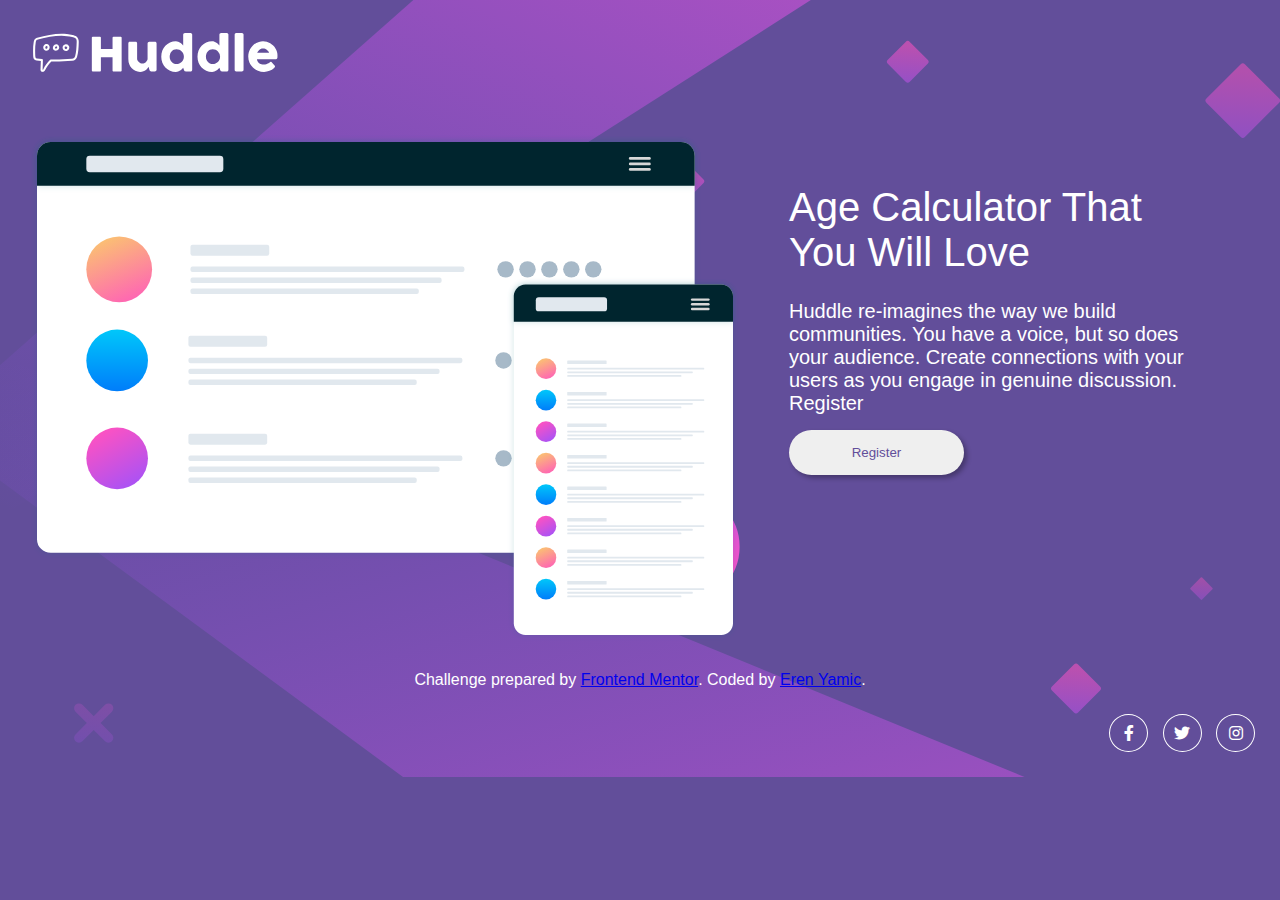
==== landing-page-with-single-introductory-section-master/index.html @ e72d71b5 "main page" ====
<!DOCTYPE html>
<html lang="en">
<head>
  <meta charset="UTF-8">
  <meta name="viewport" content="width=device-width, initial-scale=1.0"> <!-- displays site properly based on user's device -->
  <link rel="icon" type="image/png" sizes="32x32" href="./images/favicon-32x32.png">
  <link rel="stylesheet" href="style.css">
  <link rel="stylesheet" href="https://cdnjs.cloudflare.com/ajax/libs/font-awesome/6.0.0/css/all.min.css">
  <title>Group 2 Project - Age calculator landing page</title>
</head>
<body>

  
    <img src="images/logo.svg" alt="None" id="logo">
    <div class="div1"><img src="images/illustration-mockups.svg" alt="None" id="mockup">
      <p class="content1"><span class="span1">Age Calculator That You Will Love</span>
  
        Huddle re-imagines the way we build communities. You have a voice, but so does your audience. 
        Create connections with your users as you engage in genuine discussion. 
      
        Register
        <button id="btn1">
          Register
        </button>
      </p>
      
      </div>
      
  

  <!-- Project credits -->
  <footer>
    <div class="attribution">
      Challenge prepared by <a href="https://www.frontendmentor.io?ref=challenge" target="_blank">Frontend Mentor</a>.
      Coded by <a href="#">Eren Yamic</a>.
    </div>
    
    <div id="fdiv">
      <i class="fa-brands fa-facebook-f"></i>
      <i class="fa-brands fa-twitter"></i>
      <i class="fa-brands fa-instagram"></i>
    </div>
  </footer>
</body>
</html>
---- landing-page-with-single-introductory-section-master/style.css ----
* {
    margin: 0;
    padding: 0;
}

body {
    background-image: url("images/bg-desktop.svg");
    background-color: #624E9A;
    background-repeat: no-repeat;
        background-size: cover;
}

#logo {
    display: block;
    margin: 20px;
}

.div1 {
    display: flex;
    flex-direction: row;
    padding: 30px;
}

.content1 {
    font-size: 20px;
    color: white;
    margin: 50px;
    font-family: sans-serif;
}

.span1 {
    font-weight: 300;
    font-size: 40px;
    display: block;
    margin-bottom: 25px;
}

#btn1 {
    padding: 15px;
    border-radius: 30px;
    display: block;
    margin-top: 15px;
    width: 175px;
    color: #624E9A;
    border: none;
    box-shadow: 3px 3px 5px rgba(0, 0, 0, 0.3);
}

#btn1:hover {
    background-color: #EE82EE;
    cursor: pointer;
    color: white;
    transition: .5s;
}

footer {
    text-align: center;
    color: white;
    font-family: sans-serif;
}

#fdiv {
    float: right;
    margin: 20px;
}

#fdiv > i {
    border: 1px solid white;
    border-radius: 100%;
    padding: 10px;
    margin: 5px;
    width: 17px;
}

#fdiv > i:hover {
    cursor: pointer;
    color: #EE82EE;
    transition: .5s;
    border-color: #EE82EE;
}

@media (max-width: 1024px) {
    body{
        background-image: url("images/bg-mobile.svg");
        background-repeat: no-repeat;
        background-size: cover;
    }
    #logo {
        margin: 10px;
    }

    .div1 {
        flex-direction: column;
        padding: 20px;
        
    }

    .content1 {
        margin: 30px;
        font-size: 18px;
        text-align: center;
    }

    #btn1 {
        width: 150px;
        padding: 10px;
       margin: auto;
        
    }

    #fdiv {
        float: none;
        text-align: center;
        margin: 10px;
    }
}

@media (max-width: 768px) {
    body{
        background-image: url("images/bg-mobile.svg");
        background-repeat: no-repeat;
        background-size: cover;
    }

    #logo {
        margin: 5px;
    }

    .div1 {
        padding: 10px;
    }

    .content1 {
        margin: 20px;
        font-size: 16px;
        text-align: center;
    }

    #btn1 {
        width: 120px;
        padding: 8px;
        margin: auto;
        
    }

    #fdiv {
        float: none;
        text-align: center;
        margin: 5px;
    }
}
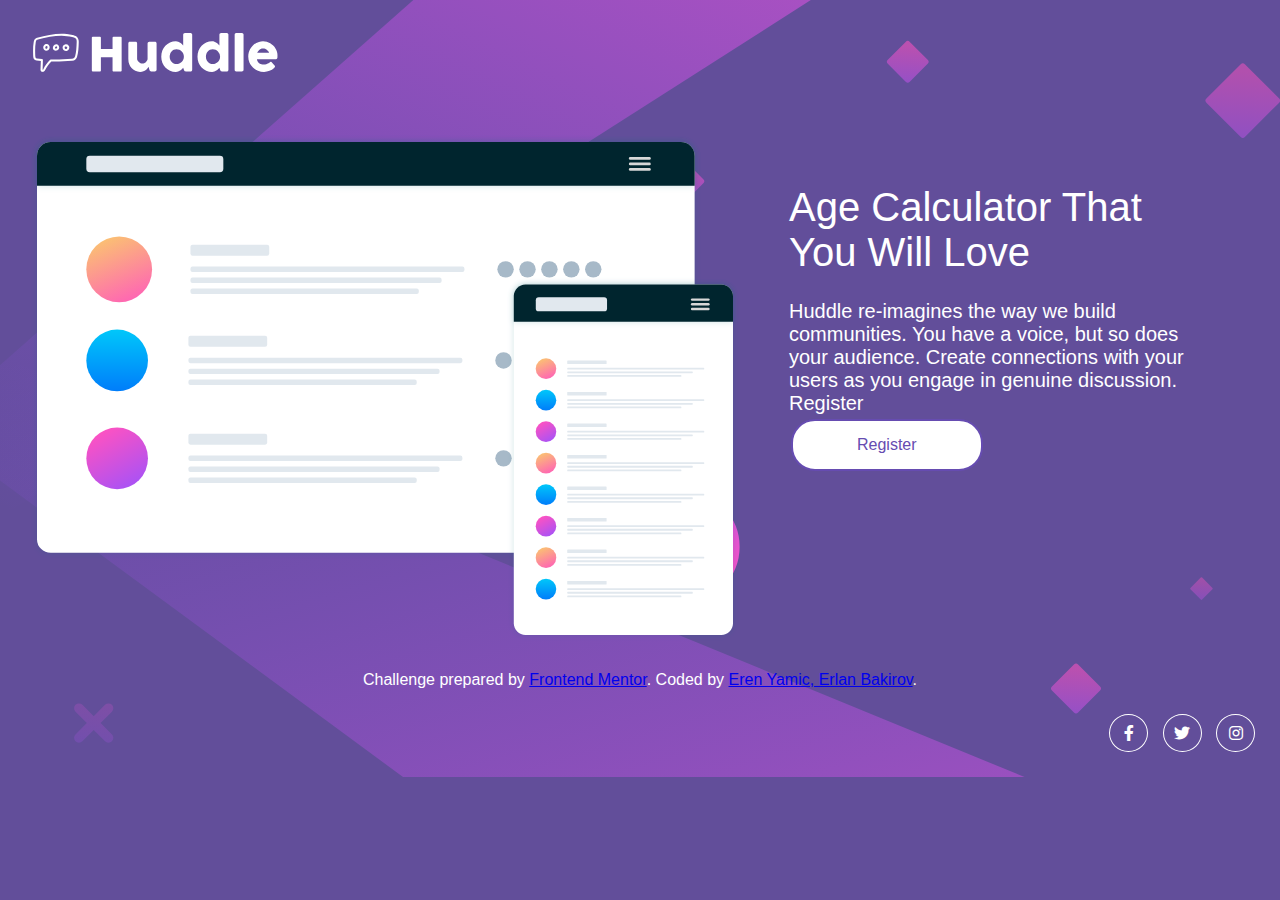
==== commit b74e5256: "connection" ====
--- a/landing-page-with-single-introductory-section-master/index.html
+++ b/landing-page-with-single-introductory-section-master/index.html
@@ -1,45 +1,53 @@
 <!DOCTYPE html>
 <html lang="en">
-<head>
-  <meta charset="UTF-8">
-  <meta name="viewport" content="width=device-width, initial-scale=1.0"> <!-- displays site properly based on user's device -->
-  <link rel="icon" type="image/png" sizes="32x32" href="./images/favicon-32x32.png">
-  <link rel="stylesheet" href="style.css">
-  <link rel="stylesheet" href="https://cdnjs.cloudflare.com/ajax/libs/font-awesome/6.0.0/css/all.min.css">
-  <title>Group 2 Project - Age calculator landing page</title>
-</head>
-<body>
+  <head>
+    <meta charset="UTF-8" />
+    <meta name="viewport" content="width=device-width, initial-scale=1.0" />
+    <!-- displays site properly based on user's device -->
+    <link
+      rel="icon"
+      type="image/png"
+      sizes="32x32"
+      href="./images/favicon-32x32.png"
+    />
+    <link rel="stylesheet" href="style.css" />
+    <link
+      rel="stylesheet"
+      href="https://cdnjs.cloudflare.com/ajax/libs/font-awesome/6.0.0/css/all.min.css"
+    />
+    <title>Group 2 Project - Age calculator landing page</title>
+  </head>
+  <body>
+    <img src="images/logo.svg" alt="None" id="logo" />
+    <div class="div1">
+      <img src="images/illustration-mockups.svg" alt="None" id="mockup" />
+      <p class="content1">
+        <span class="span1">Age Calculator That You Will Love</span>
 
-  
-    <img src="images/logo.svg" alt="None" id="logo">
-    <div class="div1"><img src="images/illustration-mockups.svg" alt="None" id="mockup">
-      <p class="content1"><span class="span1">Age Calculator That You Will Love</span>
-  
-        Huddle re-imagines the way we build communities. You have a voice, but so does your audience. 
-        Create connections with your users as you engage in genuine discussion. 
-      
-        Register
-        <button id="btn1">
-          Register
-        </button>
+        Huddle re-imagines the way we build communities. You have a voice, but
+        so does your audience. Create connections with your users as you engage
+        in genuine discussion. Register
+        <br />
+        <a href="../age-calculator-app-main/index.html">
+          <button class="shadow transformation">Register</button>
+        </a>
       </p>
-      
+    </div>
+
+    <!-- Project credits -->
+    <footer>
+      <div class="attribution">
+        Challenge prepared by
+        <a href="https://www.frontendmentor.io?ref=challenge" target="_blank"
+          >Frontend Mentor</a
+        >. Coded by <a href="#">Eren Yamic, Erlan Bakirov</a>.
       </div>
-      
-  
 
-  <!-- Project credits -->
-  <footer>
-    <div class="attribution">
-      Challenge prepared by <a href="https://www.frontendmentor.io?ref=challenge" target="_blank">Frontend Mentor</a>.
-      Coded by <a href="#">Eren Yamic</a>.
-    </div>
-    
-    <div id="fdiv">
-      <i class="fa-brands fa-facebook-f"></i>
-      <i class="fa-brands fa-twitter"></i>
-      <i class="fa-brands fa-instagram"></i>
-    </div>
-  </footer>
-</body>
-</html>+      <div id="fdiv">
+        <i class="fa-brands fa-facebook-f"></i>
+        <i class="fa-brands fa-twitter"></i>
+        <i class="fa-brands fa-instagram"></i>
+      </div>
+    </footer>
+  </body>
+</html>
--- a/landing-page-with-single-introductory-section-master/style.css
+++ b/landing-page-with-single-introductory-section-master/style.css
@@ -1,151 +1,158 @@
 * {
-    margin: 0;
-    padding: 0;
+  margin: 0;
+  padding: 0;
 }
 
 body {
-    background-image: url("images/bg-desktop.svg");
-    background-color: #624E9A;
-    background-repeat: no-repeat;
-        background-size: cover;
+  background-image: url("images/bg-desktop.svg");
+  background-color: #624e9a;
+  background-repeat: no-repeat;
+  background-size: cover;
 }
 
 #logo {
-    display: block;
-    margin: 20px;
+  display: block;
+  margin: 20px;
 }
 
 .div1 {
-    display: flex;
-    flex-direction: row;
-    padding: 30px;
+  display: flex;
+  flex-direction: row;
+  padding: 30px;
 }
 
 .content1 {
-    font-size: 20px;
-    color: white;
-    margin: 50px;
-    font-family: sans-serif;
+  font-size: 20px;
+  color: white;
+  margin: 50px;
+  font-family: sans-serif;
 }
 
 .span1 {
-    font-weight: 300;
-    font-size: 40px;
-    display: block;
-    margin-bottom: 25px;
+  font-weight: 300;
+  font-size: 40px;
+  display: block;
+  margin-bottom: 25px;
 }
 
-#btn1 {
-    padding: 15px;
-    border-radius: 30px;
-    display: block;
-    margin-top: 15px;
-    width: 175px;
-    color: #624E9A;
-    border: none;
-    box-shadow: 3px 3px 5px rgba(0, 0, 0, 0.3);
+button {
+  background-color: #e980e7;
+  border: none;
+  color: white;
+  padding: 15px 64px;
+  text-align: center;
+  text-decoration: none;
+  display: inline-block;
+  font-size: 16px;
+  margin: 4px 2px;
+  cursor: pointer;
+  transition-duration: 0.4s;
+  border-radius: 24px;
 }
-
-#btn1:hover {
-    background-color: #EE82EE;
-    cursor: pointer;
-    color: white;
-    transition: .5s;
+.transformation {
+  background-color: white;
+  color: #664cb1;
+  border: 2px solid #664cb1;
+}
+.transformation:hover {
+  background-color: #e980e7;
+  color: white;
+}
+.shadow:hover {
+  box-shadow: 0 12px 16px 0 rgba(0, 0, 0, 0.24),
+    0 17px 50px 0 rgba(0, 0, 0, 0.19);
 }
 
 footer {
-    text-align: center;
-    color: white;
-    font-family: sans-serif;
+  text-align: center;
+  color: white;
+  font-family: sans-serif;
 }
 
 #fdiv {
-    float: right;
-    margin: 20px;
+  float: right;
+  margin: 20px;
 }
 
 #fdiv > i {
-    border: 1px solid white;
-    border-radius: 100%;
-    padding: 10px;
-    margin: 5px;
-    width: 17px;
+  border: 1px solid white;
+  border-radius: 100%;
+  padding: 10px;
+  margin: 5px;
+  width: 17px;
 }
 
 #fdiv > i:hover {
-    cursor: pointer;
-    color: #EE82EE;
-    transition: .5s;
-    border-color: #EE82EE;
+  cursor: pointer;
+  color: #ee82ee;
+  transition: 0.5s;
+  border-color: #ee82ee;
 }
 
 @media (max-width: 1024px) {
-    body{
-        background-image: url("images/bg-mobile.svg");
-        background-repeat: no-repeat;
-        background-size: cover;
-    }
-    #logo {
-        margin: 10px;
-    }
+  body {
+    background-image: url("images/bg-mobile.svg");
+    background-repeat: no-repeat;
+    background-size: cover;
+  }
+  #logo {
+    margin: 10px;
+  }
 
-    .div1 {
-        flex-direction: column;
-        padding: 20px;
-        
-    }
+  .div1 {
+    flex-direction: column;
+    padding: 20px;
+  }
 
-    .content1 {
-        margin: 30px;
-        font-size: 18px;
-        text-align: center;
-    }
+  .content1 {
+    margin: 30px;
+    font-size: 18px;
+    text-align: center;
+  }
 
-    #btn1 {
-        width: 150px;
-        padding: 10px;
-       margin: auto;
-        
-    }
+  .button {
+    width: 150px;
+    padding: 10px;
+    margin: auto;
+  }
 
-    #fdiv {
-        float: none;
-        text-align: center;
-        margin: 10px;
-    }
+  #fdiv {
+    float: none;
+    text-align: center;
+    margin: 10px;
+  }
 }
 
 @media (max-width: 768px) {
-    body{
-        background-image: url("images/bg-mobile.svg");
-        background-repeat: no-repeat;
-        background-size: cover;
-    }
+  body {
+    background-image: url("images/bg-mobile.svg");
+    background-repeat: no-repeat;
+    background-size: cover;
+  }
 
-    #logo {
-        margin: 5px;
-    }
+  #logo {
+    margin: 5px;
+  }
 
-    .div1 {
-        padding: 10px;
-    }
+  .div1 {
+    padding: 10px;
+  }
 
-    .content1 {
-        margin: 20px;
-        font-size: 16px;
-        text-align: center;
-    }
+  .content1 {
+    margin: 20px;
+    font-size: 16px;
+    text-align: center;
+  }
 
-    #btn1 {
-        width: 120px;
-        padding: 8px;
-        margin: auto;
-        
-    }
+  .button {
+    width: 120px;
+    padding: 8px;
+    margin: auto;
+  }
 
-    #fdiv {
-        float: none;
-        text-align: center;
-        margin: 5px;
-    }
+  #fdiv {
+    float: none;
+    text-align: center;
+    margin: 5px;
+  }
 }
